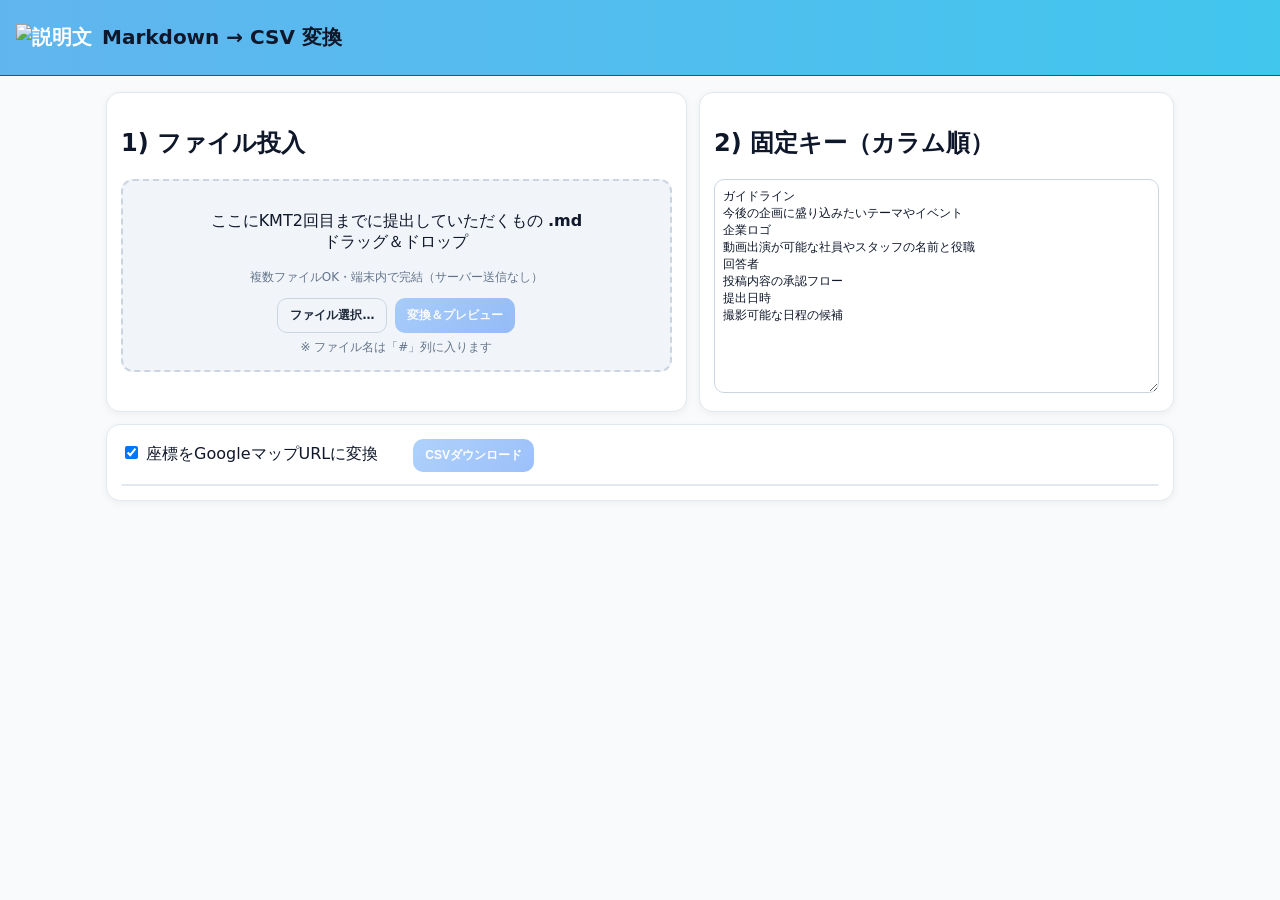
==== horizontal_scroll_demo-3.html @ 2124dc73 "Add files via upload" ====
<!doctype html>
<html lang="ja">
<head>
  <meta charset="utf-8" />
  <meta name="viewport" content="width=device-width, initial-scale=1" />
  <title>Markdown → CSV 変換ツール（横幅固定＋横スクロール最適化）</title>
  <style>
    :root{--bg:#f8fafc;--card:#ffffff;--muted:#64748b;--fg:#0f172a;--accent:#3b82f6}
    *{box-sizing:border-box}
    html{overflow-x:hidden;}
    body{margin:0;background:var(--bg);color:var(--fg);font-family:ui-sans-serif,system-ui,-apple-system,"Segoe UI",Roboto,Helvetica,Arial}

    header{padding:24px 16px;border-bottom:1px solid #ff0000;background:linear-gradient(90deg,#61b5ee,#41c6ee);position:sticky;top:0;z-index:10}
    h1{margin:0;font-size:20px;display:flex;align-items:center;gap:10px}
    h1 .logo{color:#fff}

    main{max-width:1100px;margin:0 auto;padding:16px;display:grid;gap:12px}
    .grid{display:grid;grid-template-columns:1.1fr .9fr;gap:12px}
    .grid > * {min-width:0;}
    @media (max-width:960px){.grid{grid-template-columns:1fr}}

    .card{background:var(--card);border:1px solid #e2e8f0;border-radius:14px;padding:14px;box-shadow:0 2px 8px rgba(0,0,0,.05);min-width:0;contain:paint;}
    .toolbar{display:flex;justify-content:space-between;align-items:center;gap:8px;margin-bottom:12px}
  .tablewrap{margin-top:8px}

    .drop{border:2px dashed #cbd5e1;border-radius:12px;padding:14px;text-align:center;background:#f1f5f9;transition:.2s}
    .drop.dragover{border-color:var(--accent);background:#e0f2fe}
    .muted{color:var(--muted);font-size:12px}
    input[type="file"]{display:none}
    .btn{appearance:none;border:none;border-radius:10px;padding:8px 12px;cursor:pointer;font-weight:600;font-size:12px}
    .btn-ghost{background:#f1f5f9;border:1px solid #cbd5e1;color:#1e293b}
    .btn-primary{background:linear-gradient(135deg,#60a5fa,#3b82f6);color:#fff}
    .btn:disabled{opacity:.5;cursor:not-allowed}
    textarea{width:100%;background:#ffffff;border:1px solid #cbd5e1;color:#0f172a;border-radius:10px;padding:8px;resize:vertical;font-size:12px}

    .tablewrap{display:block;border:1px solid #e2e8f0;border-radius:10px;max-height:420px;overflow-x:auto;max-width:100%;position:relative;contain:inline-size paint;-webkit-overflow-scrolling:touch;scroll-snap-type:x proximity}
    .tablewrap::before,.tablewrap::after{content:"";position:absolute;top:0;bottom:0;width:24px;pointer-events:none;z-index:5}
    .tablewrap::before{left:0;background:linear-gradient(to right, rgba(248,250,252,1), rgba(248,250,252,0))}
    .tablewrap::after{right:0;background:linear-gradient(to left, rgba(248,250,252,1), rgba(248,250,252,0))}

    table{border-collapse:separate;width:max-content;font-size:13px}
    th,td{border-bottom:1px solid #e2e8f0;padding:8px 10px;text-align:left;vertical-align:top;white-space:nowrap;overflow:hidden;text-overflow:ellipsis;max-width:320px;overflow-wrap:anywhere;word-break:break-word;scroll-snap-align:start}
    th{background:#eaf3ff;position:sticky;top:0;z-index:3}
    th:first-child, td:first-child{position:sticky;left:0;background:#fff;z-index:2;box-shadow:4px 0 6px -4px rgba(15,23,42,.15)}
    th:first-child{background:#eaf3ff;z-index:4}
    tr:nth-child(even) td{background:#f8fafc}

    .tablewrap::-webkit-scrollbar{height:8px}
    .tablewrap::-webkit-scrollbar-thumb{background:#cbd5e1;border-radius:999px}
    .tablewrap::-webkit-scrollbar-track{background:transparent}
    .switch{margin-right: 30px;}
  </style>
</head>
<body>
  <header>
    <h1><span class="logo"><img src="https://lh3.googleusercontent.com/pw/[base64]w1024-h1024-s-no?authuser=0" alt="説明文" style="width: 30px; height:auto;"></span> Markdown → CSV 変換</h1>
  </header>
  <main>
    <div class="grid">
      <section class="card">
        <h2>1) ファイル投入</h2>
        <div id="drop" class="drop">
          <p>ここにKMT2回目までに提出していただくもの <b>.md</b> <br>ドラッグ＆ドロップ</p>
          <p class="muted">複数ファイルOK・端末内で完結（サーバー送信なし）</p>
          <div style="display:flex;gap:8px;justify-content:center;flex-wrap:wrap">
            <label class="btn btn-ghost" for="file">ファイル選択…</label>
            <input id="file" type="file" accept=".md" multiple />
            <button id="convertBtn" class="btn btn-primary" disabled>変換＆プレビュー</button>
          </div>
          <div class="muted" style="text-align:center;margin-top:6px">※ ファイル名は「#」列に入ります</div>
        </div>
      </section>
      <section class="card">
        <h2>2) 固定キー（カラム順）</h2>
        <textarea id="keys" rows="14"></textarea>
      </section>
    </div>

    <section class="card">
      <div class="toolbar">
        <div class="right">
          <label class="switch"><input id="useMap" type="checkbox" checked> 座標をGoogleマップURLに変換</label>
          <button id="downloadBtn" class="btn btn-primary" disabled>CSVダウンロード</button>
        </div>
      </div>
      <div id="viewTable" class="tablewrap"></div>
    </section>
  </main>

  <script>
    const DEFAULT_KEYS=["ガイドライン","今後の企画に盛り込みたいテーマやイベント","企業ロゴ","動画出演が可能な社員やスタッフの名前と役職","回答者","投稿内容の承認フロー","提出日時","撮影可能な日程の候補"];
    document.getElementById('keys').value=DEFAULT_KEYS.join('\n');

    const drop=document.getElementById('drop');
    const fileInput=document.getElementById('file');
    const convertBtn=document.getElementById('convertBtn');
    const useMapCk=document.getElementById('useMap');
    const viewTable=document.getElementById('viewTable');
    const downloadBtn=document.getElementById('downloadBtn');

    let files=[]; let lastCsvBlob=null;

    drop.addEventListener('dragover',e=>{e.preventDefault();drop.classList.add('dragover')});
    drop.addEventListener('dragleave',()=>drop.classList.remove('dragover'));
    drop.addEventListener('drop',e=>{e.preventDefault();drop.classList.remove('dragover');const mdFiles=Array.from(e.dataTransfer.files||[]).filter(f=>f.name.toLowerCase().endsWith('.md'));if(mdFiles.length===0){alert('*.md ファイルを選択してください');return;}files=mdFiles;convertBtn.disabled=false;drop.querySelector('p').innerText=`${files.length} 件の .md を読み込みました`;});
    fileInput.addEventListener('change',e=>{const mdFiles=Array.from(e.target.files||[]).filter(f=>f.name.toLowerCase().endsWith('.md'));if(mdFiles.length===0){alert('*.md ファイルを選択してください');return;}files=mdFiles;convertBtn.disabled=false;drop.querySelector('p').innerText=`${files.length} 件の .md を読み込みました`;});

    const kvPattern=/^(?<key>[^:：]+?)\s*[:：]\s*(?<val>.*)$/;
    function parseMd(text){const data={};for(const raw of text.split(/\r?\n/)){const line=raw.trim();if(!line||line.startsWith('#'))continue;const m=line.match(kvPattern);if(!m)continue;data[m.groups.key.trim()]=m.groups.val.trim()}return data}

    function csvEscape(s){const str=(s??'').toString();if(/[",\n]/.test(str))return '"'+str.replace(/"/g,'""')+'"';return str}

    const coordRe=/^\s*([+-]?\d+(?:\.\d+)?)\s*,\s*([+-]?\d+(?:\.\d+)?)\s*$/;
    function coordToMaps(val){const m=(val||'').match(coordRe);if(!m)return null;const lat=Number(m[1]).toFixed(5);const lon=Number(m[2]).toFixed(5);return `https://www.google.com/maps/place/${lat},${lon}`}

    function buildTable(parsedList,expectedKeys,useMapLinks){
      const table=document.createElement('table');
      const thead=document.createElement('thead');
      const tbody=document.createElement('tbody');
      const trh=document.createElement('tr');
      ['#',...expectedKeys].forEach(h=>{const th=document.createElement('th');th.textContent=h;trh.appendChild(th)});
      thead.appendChild(trh);
      parsedList.forEach(({name,parsed})=>{
        const tr=document.createElement('tr');
        const td0=document.createElement('td'); td0.textContent=name; tr.appendChild(td0);
        expectedKeys.forEach(k=>{let v=parsed[k]??''; if(useMapLinks){const url=coordToMaps(v); if(url) v=url;} const td=document.createElement('td'); td.textContent=v; td.title=v; tr.appendChild(td)});
        tbody.appendChild(tr);
      });
      table.appendChild(thead); table.appendChild(tbody);
      return table;
    }

    function toCsvBlob(parsedList,expectedKeys,useMapLinks){
      const headers=['#',...expectedKeys];
      const lines=[headers.join(',')];
      for(const {name,parsed} of parsedList){
        const row=[csvEscape(name)];
        for(const k of expectedKeys){let v=parsed[k]??''; if(useMapLinks){const u=coordToMaps(v); if(u) v=u;} row.push(csvEscape(v));}
        lines.push(row.join(','));
      }
      const bom=new Uint8Array([0xEF,0xBB,0xBF]);
      return new Blob([bom,lines.join('\n')],{type:'text/csv;charset=utf-8;'});
    }

    async function render(){
      if(files.length===0) return;
      viewTable.innerHTML=''; downloadBtn.disabled=true; lastCsvBlob=null;
      const expected=document.getElementById('keys').value.split(/\r?\n/).map(s=>s.trim()).filter(Boolean);
      const useMapLinks=useMapCk.checked;
      const parsedList=[];
      for(const f of files){const text=await f.text(); parsedList.push({name:f.name.replace(/\.md$/i,''), parsed:parseMd(text)});}  
      const table=buildTable(parsedList,expected,useMapLinks);
      viewTable.appendChild(table);
      lastCsvBlob=toCsvBlob(parsedList,expected,useMapLinks);
      downloadBtn.disabled=false;
      enableWheelHorizontal(document.querySelectorAll('.tablewrap'));
    }

    convertBtn.addEventListener('click',render);

    downloadBtn.addEventListener('click',()=>{
      if(!lastCsvBlob) return; const url=URL.createObjectURL(lastCsvBlob); const a=document.createElement('a'); a.href=url; a.download='merged_output.csv'; document.body.appendChild(a); a.click(); a.remove(); setTimeout(()=>URL.revokeObjectURL(url),800);
    });

    function enableWheelHorizontal(nodeList){
      nodeList.forEach(el=>{
        el.addEventListener('wheel', e=>{
          if(Math.abs(e.deltaX) < Math.abs(e.deltaY)){
            el.scrollLeft += e.deltaY; e.preventDefault();
          }
        }, {passive:false});
      });
    }
  </script>
</body>
</html>
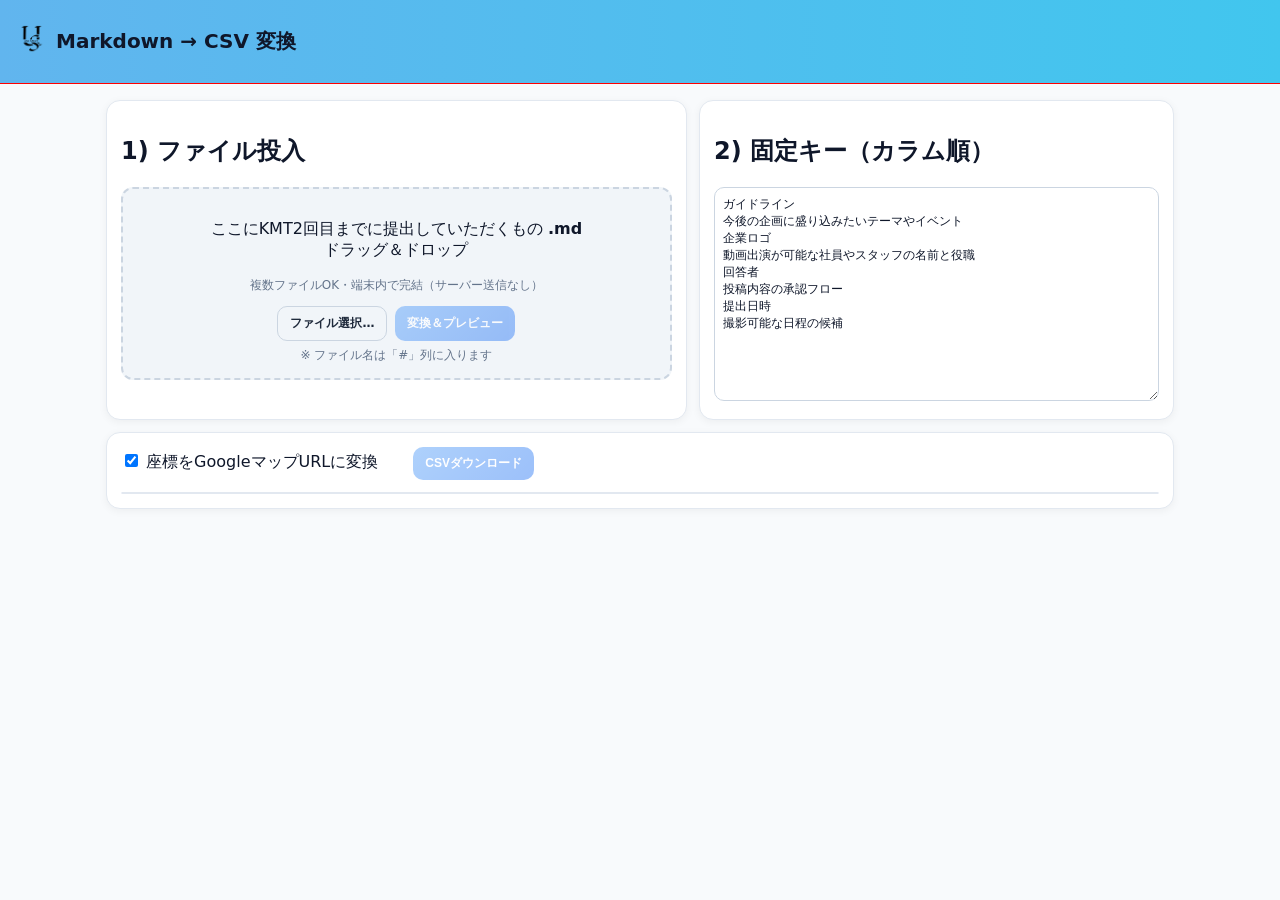
==== commit 16586471: "Update logo image source in header" ====
--- a/horizontal_scroll_demo-3.html
+++ b/horizontal_scroll_demo-3.html
@@ -53,7 +53,7 @@
 </head>
 <body>
   <header>
-    <h1><span class="logo"><img src="https://lh3.googleusercontent.com/pw/[base64]w1024-h1024-s-no?authuser=0" alt="説明文" style="width: 30px; height:auto;"></span> Markdown → CSV 変換</h1>
+    <h1><span class="logo"><img src="6e31b70d-67f4-4652-891c-f30575da89a4.png" alt="説明文" style="width: 30px; height:auto;"></span> Markdown → CSV 変換</h1>
   </header>
   <main>
     <div class="grid">
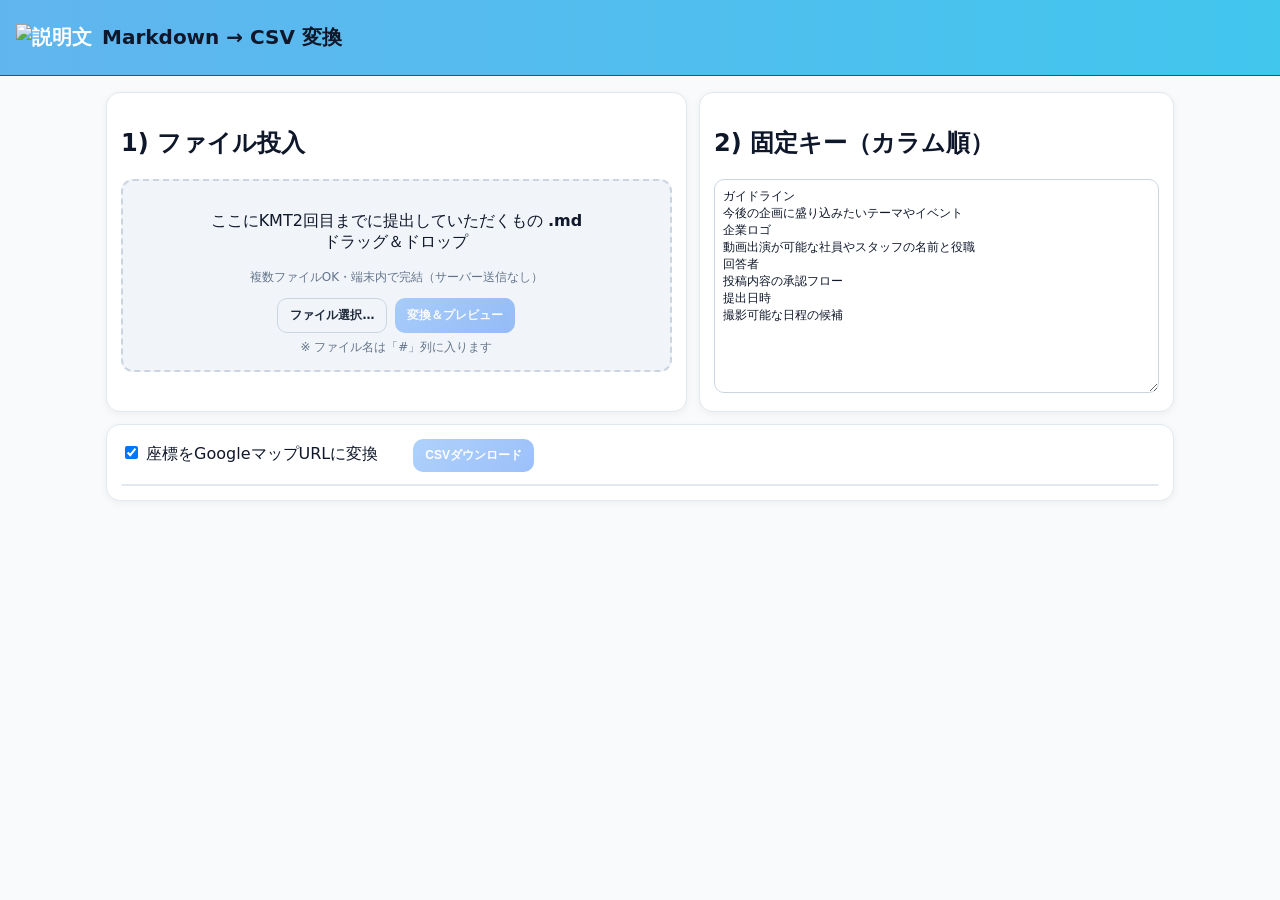
==== commit 16953427: "Add files via upload" ====
--- a/horizontal_scroll_demo-3.html
+++ b/horizontal_scroll_demo-3.html
@@ -53,7 +53,7 @@
 </head>
 <body>
   <header>
-    <h1><span class="logo"><img src="6e31b70d-67f4-4652-891c-f30575da89a4.png" alt="説明文" style="width: 30px; height:auto;"></span> Markdown → CSV 変換</h1>
+    <h1><span class="logo"><img src="https://lh3.googleusercontent.com/pw/[base64]w1024-h1024-s-no?authuser=0" alt="説明文" style="width: 30px; height:auto;"></span> Markdown → CSV 変換</h1>
   </header>
   <main>
     <div class="grid">
